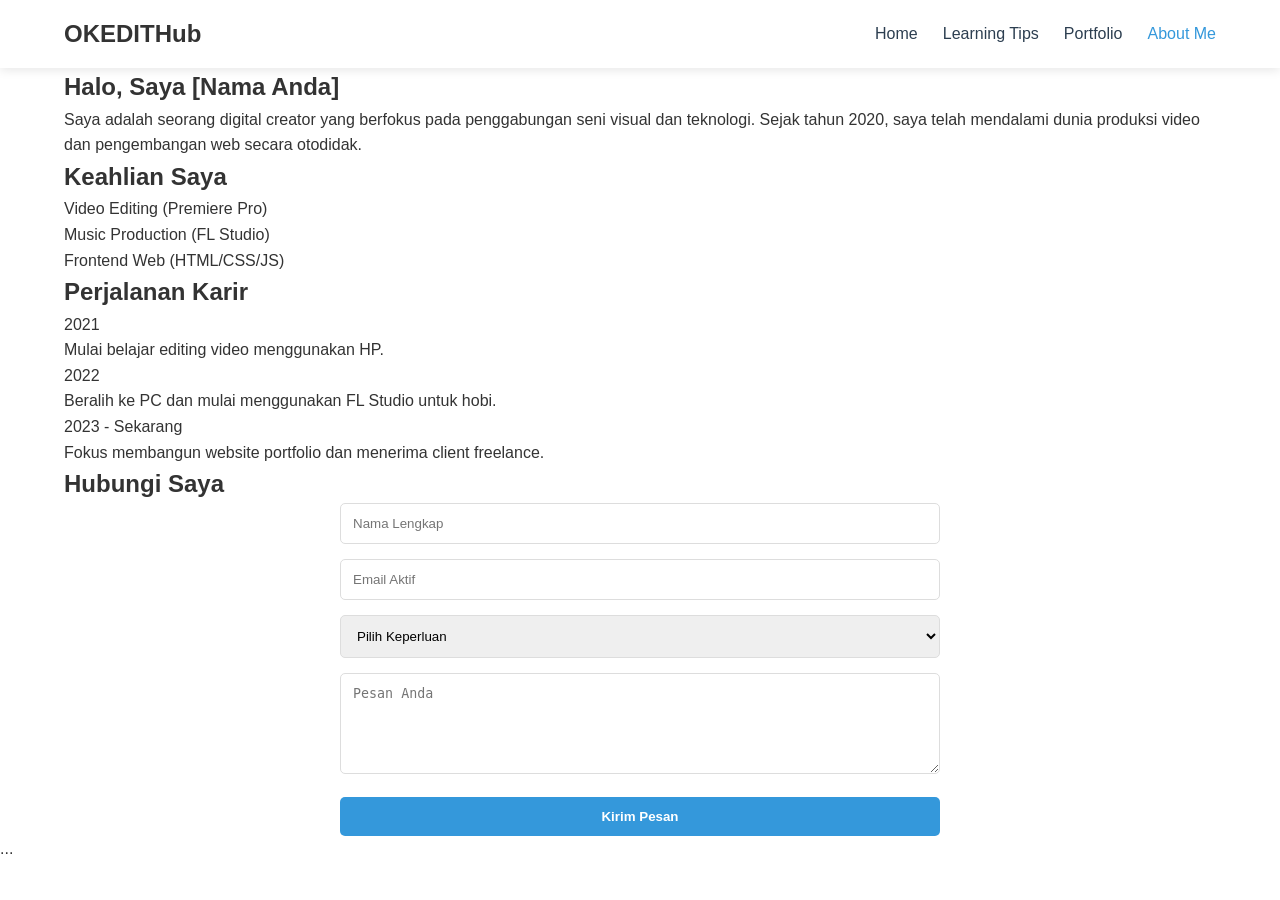
==== about.html @ afdd4249 "Add files via upload" ====
<!DOCTYPE html>
<html lang="id">
<head>
    <meta charset="UTF-8">
    <meta name="viewport" content="width=device-width, initial-scale=1.0">
    <title>About Me | OKEDIT Hub</title>
    <link rel="stylesheet" href="style.css">
</head>
<body>
    <header class="main-header">
        <nav class="navbar container">
            <div class="brand"><span>OKEDITHub</span></div>
            <ul class="nav-links">
                <li><a href="index.html">Home</a></li>
                <li><a href="tips.html">Learning Tips</a></li>
                <li><a href="porto.html">Portfolio</a></li>
                <li><a href="about.html" class="active">About Me</a></li>
            </ul>
        </nav>
    </header>

    <section class="about-me container">
        <div class="about-grid">
            <div class="profile-pic">
                <div class="img-circle"></div>
            </div>
            <div class="bio">
                <h1>Halo, Saya [Nama Anda]</h1>
                <p>Saya adalah seorang digital creator yang berfokus pada penggabungan seni visual dan teknologi. Sejak tahun 2020, saya telah mendalami dunia produksi video dan pengembangan web secara otodidak.</p>
            </div>
        </div>
    </section>

    <section class="skills container">
        <h2>Keahlian Saya</h2>
        <div class="skill-bars">
            <div class="skill-item">
                <label>Video Editing (Premiere Pro)</label>
                <div class="progress-bg"><div class="progress-fill" style="width: 90%;"></div></div>
            </div>
            <div class="skill-item">
                <label>Music Production (FL Studio)</label>
                <div class="progress-bg"><div class="progress-fill" style="width: 85%;"></div></div>
            </div>
            <div class="skill-item">
                <label>Frontend Web (HTML/CSS/JS)</label>
                <div class="progress-bg"><div class="progress-fill" style="width: 75%;"></div></div>
            </div>
        </div>
    </section>

    <section class="timeline container">
        <h2>Perjalanan Karir</h2>
        <div class="timeline-wrapper">
            <div class="time-block">
                <span>2021</span>
                <p>Mulai belajar editing video menggunakan HP.</p>
            </div>
            <div class="time-block">
                <span>2022</span>
                <p>Beralih ke PC dan mulai menggunakan FL Studio untuk hobi.</p>
            </div>
            <div class="time-block">
                <span>2023 - Sekarang</span>
                <p>Fokus membangun website portfolio dan menerima client freelance.</p>
            </div>
        </div>
    </section>

    <section class="contact container">
        <h2>Hubungi Saya</h2>
        <form id="contact-form" class="complex-form">
            <div class="form-group">
                <input type="text" placeholder="Nama Lengkap" required>
            </div>
            <div class="form-group">
                <input type="email" placeholder="Email Aktif" required>
            </div>
            <div class="form-group">
                <select>
                    <option>Pilih Keperluan</option>
                    <option>Video Project</option>
                    <option>Music Beat</option>
                    <option>Web Dev</option>
                </select>
            </div>
            <div class="form-group">
                <textarea rows="5" placeholder="Pesan Anda"></textarea>
            </div>
            <button type="submit" class="btn btn-primary">Kirim Pesan</button>
        </form>
    </section>

    <footer class="footer">...</footer>
    <script src="script.js"></script>
</body>
</html>
---- style.css ----
:root {
    --primary: #3498db;
    --dark: #2c3e50;
    --light: #ecf0f1;
    --orange: #e67e22;
    --green: #27ae60;
    --text: #333;
}

* { box-sizing: border-box; margin: 0; padding: 0; }
body { font-family: 'Inter', sans-serif; color: var(--text); background: #fff; line-height: 1.6; }
.container { width: 90%; max-width: 1200px; margin: 0 auto; }

/* Header & Nav */
.main-header { background: white; box-shadow: 0 2px 10px rgba(0,0,0,0.1); position: sticky; top: 0; z-index: 100; }
.navbar { display: flex; justify-content: space-between; align-items: center; padding: 15px 0; }
.brand { display: flex; align-items: center; gap: 10px; font-weight: 800; font-size: 1.5rem; }
.nav-links { display: flex; list-style: none; gap: 25px; }
.nav-links a { text-decoration: none; color: var(--dark); font-weight: 500; transition: 0.3s; }
.nav-links a.active, .nav-links a:hover { color: var(--primary); }

/* Hero */
.hero-section { padding: 100px 0; background: linear-gradient(135deg, #f5f7fa 0%, #c3cfe2 100%); }
.highlight { color: var(--primary); }
.btn { padding: 12px 30px; border-radius: 5px; cursor: pointer; border: none; font-weight: 600; text-decoration: none; display: inline-block; }
.btn-primary { background: var(--primary); color: white; }
.btn-outline { border: 2px solid var(--primary); color: var(--primary); margin-left: 10px; }

/* Video & Portfolio */
.iframe-wrapper { position: relative; padding-bottom: 56.25%; height: 0; overflow: hidden; border-radius: 10px; }
.iframe-wrapper iframe { position: absolute; top: 0; left: 0; width: 100%; height: 100%; }
.video-grid { display: grid; grid-template-columns: repeat(auto-fit, minmax(300px, 1fr)); gap: 30px; margin-top: 40px; }

/* Form & UI Elements */
.complex-form { max-width: 600px; margin: 0 auto; display: flex; flex-direction: column; gap: 15px; }
.form-group input, .form-group select, .form-group textarea { width: 100%; padding: 12px; border: 1px solid #ddd; border-radius: 5px; }

/* Responsive */
@media (max-width: 768px) {
    .nav-links { display: none; }
}
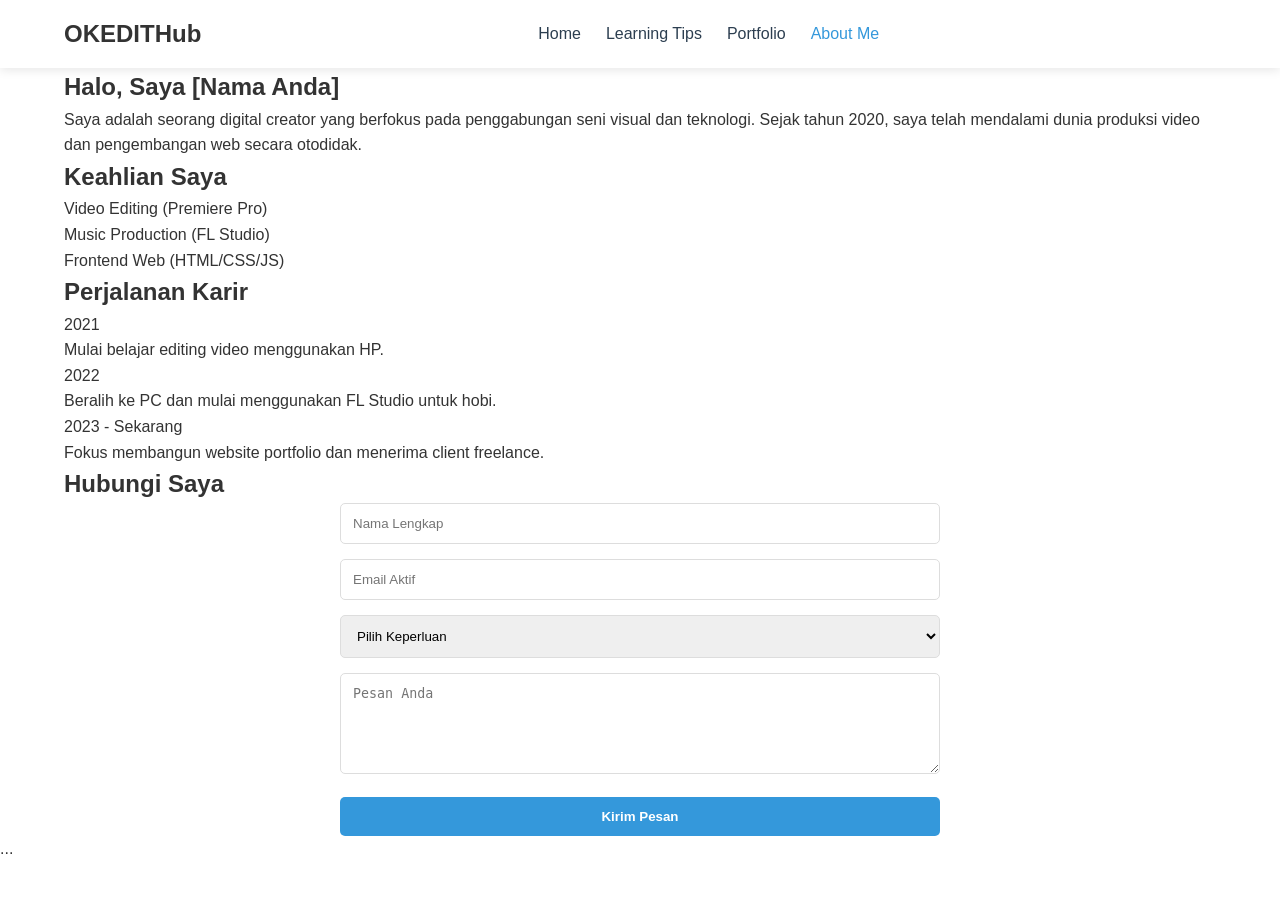
==== commit ae51f6e8: "Update 1 about.html" ====
--- a/about.html
+++ b/about.html
@@ -9,13 +9,22 @@
 <body>
     <header class="main-header">
         <nav class="navbar container">
-            <div class="brand"><span>OKEDITHub</span></div>
+            <div class="brand">
+                <span>OKEDITHub</span>
+            </div>
+        
             <ul class="nav-links">
                 <li><a href="index.html">Home</a></li>
                 <li><a href="tips.html">Learning Tips</a></li>
                 <li><a href="porto.html">Portfolio</a></li>
-                <li><a href="about.html" class="active">About Me</a></li>
+                <li><a href="about.html"class="active">About Me</a></li>
             </ul>
+        
+            <div class="menu-toggle" id="mobile-menu">
+                <span class="bar"></span>
+                <span class="bar"></span>
+                <span class="bar"></span>
+            </div>
         </nav>
     </header>
 
@@ -94,4 +103,5 @@
     <footer class="footer">...</footer>
     <script src="script.js"></script>
 </body>
-</html>+
+</html>
--- a/style.css
+++ b/style.css
@@ -36,6 +36,46 @@
 .form-group input, .form-group select, .form-group textarea { width: 100%; padding: 12px; border: 1px solid #ddd; border-radius: 5px; }
 
 /* Responsive */
+/* RESPONSIVE FIX */
 @media (max-width: 768px) {
-    .nav-links { display: none; }
-}+    /* Sembunyikan menu asli dan posisikan di atas */
+    .nav-links {
+        display: flex;
+        flex-direction: column;
+        position: absolute;
+        top: 70px; /* Jarak dari navbar atas */
+        left: -100%; /* Sembunyikan di luar layar kiri */
+        background-color: #2c3e50;
+        width: 100%;
+        text-align: center;
+        transition: 0.5s;
+        gap: 0;
+        box-shadow: 0 10px 10px rgba(0,0,0,0.1);
+    }
+
+    /* Saat menu aktif (di-klik), geser ke tengah */
+    .nav-links.active {
+        left: 0;
+    }
+
+    .nav-links li {
+        padding: 20px 0;
+        border-bottom: 1px solid rgba(255,255,255,0.1);
+    }
+
+    /* Tampilkan tombol Hamburger */
+    .menu-toggle {
+        display: block;
+        cursor: pointer;
+    }
+
+    .menu-toggle .bar {
+        display: block;
+        width: 25px;
+        height: 3px;
+        margin: 5px auto;
+        transition: 0.3s;
+        background-color: #333;
+    }
+
+}
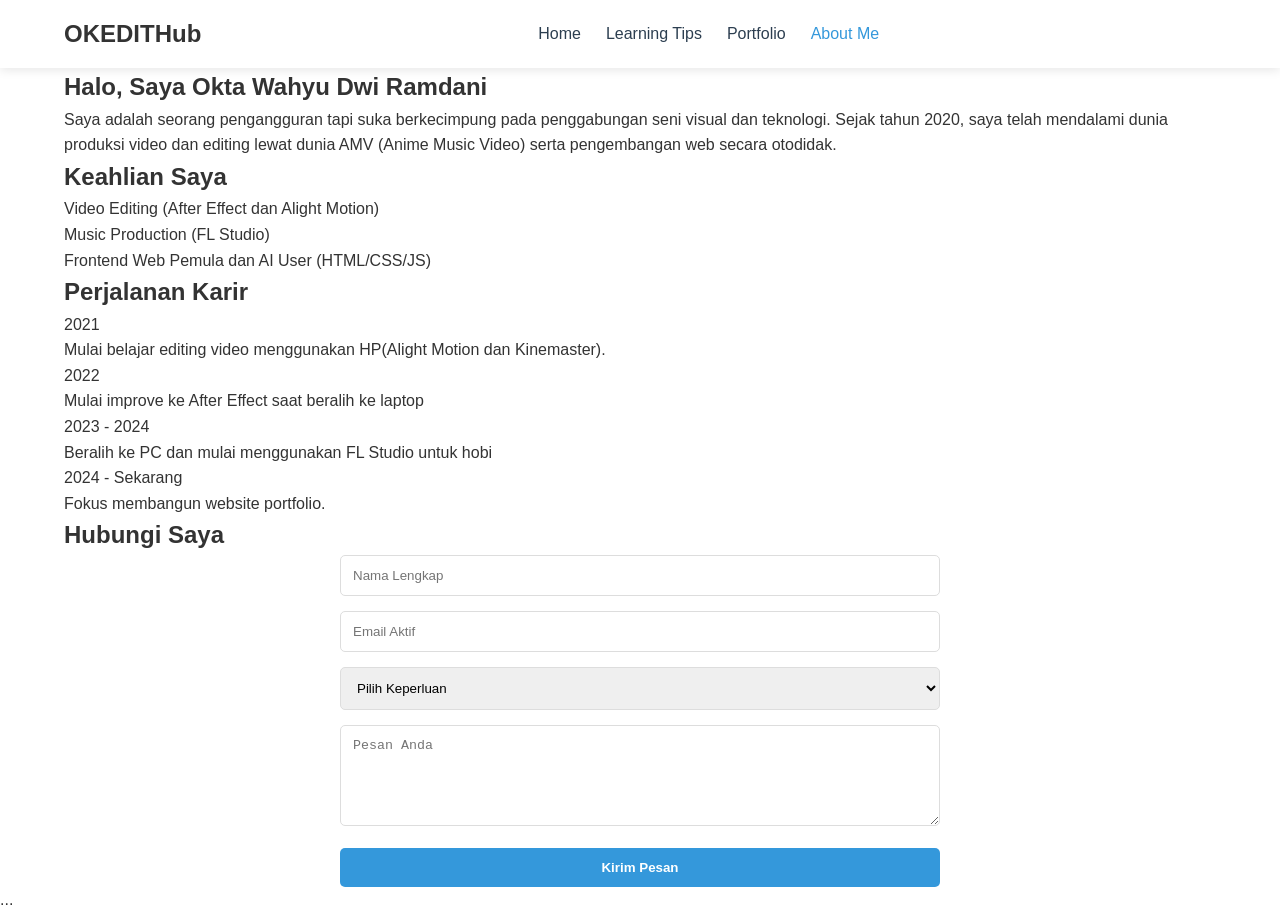
==== commit 118aeaa7: "Update 1 about.html" ====
--- a/about.html
+++ b/about.html
@@ -34,8 +34,8 @@
                 <div class="img-circle"></div>
             </div>
             <div class="bio">
-                <h1>Halo, Saya [Nama Anda]</h1>
-                <p>Saya adalah seorang digital creator yang berfokus pada penggabungan seni visual dan teknologi. Sejak tahun 2020, saya telah mendalami dunia produksi video dan pengembangan web secara otodidak.</p>
+                <h1>Halo, Saya Okta Wahyu Dwi Ramdani</h1>
+                <p>Saya adalah seorang pengangguran tapi suka berkecimpung pada penggabungan seni visual dan teknologi. Sejak tahun 2020, saya telah mendalami dunia produksi video dan editing lewat dunia AMV (Anime Music Video) serta pengembangan web secara otodidak.</p>
             </div>
         </div>
     </section>
@@ -44,7 +44,7 @@
         <h2>Keahlian Saya</h2>
         <div class="skill-bars">
             <div class="skill-item">
-                <label>Video Editing (Premiere Pro)</label>
+                <label>Video Editing (After Effect dan Alight Motion)</label>
                 <div class="progress-bg"><div class="progress-fill" style="width: 90%;"></div></div>
             </div>
             <div class="skill-item">
@@ -52,7 +52,7 @@
                 <div class="progress-bg"><div class="progress-fill" style="width: 85%;"></div></div>
             </div>
             <div class="skill-item">
-                <label>Frontend Web (HTML/CSS/JS)</label>
+                <label>Frontend Web Pemula dan AI User (HTML/CSS/JS)</label>
                 <div class="progress-bg"><div class="progress-fill" style="width: 75%;"></div></div>
             </div>
         </div>
@@ -63,15 +63,19 @@
         <div class="timeline-wrapper">
             <div class="time-block">
                 <span>2021</span>
-                <p>Mulai belajar editing video menggunakan HP.</p>
+                <p>Mulai belajar editing video menggunakan HP(Alight Motion dan Kinemaster).</p>
             </div>
             <div class="time-block">
                 <span>2022</span>
-                <p>Beralih ke PC dan mulai menggunakan FL Studio untuk hobi.</p>
+                <p>Mulai improve ke After Effect saat beralih ke laptop</p>
             </div>
             <div class="time-block">
-                <span>2023 - Sekarang</span>
-                <p>Fokus membangun website portfolio dan menerima client freelance.</p>
+                <span>2023 - 2024</span>
+                <p>Beralih ke PC dan mulai menggunakan FL Studio untuk hobi</p>
+            </div>
+            <div class="time-block">
+                <span>2024 - Sekarang</span>
+                <p>Fokus membangun website portfolio.</p>
             </div>
         </div>
     </section>
@@ -105,3 +109,4 @@
 </body>
 
 </html>
+
